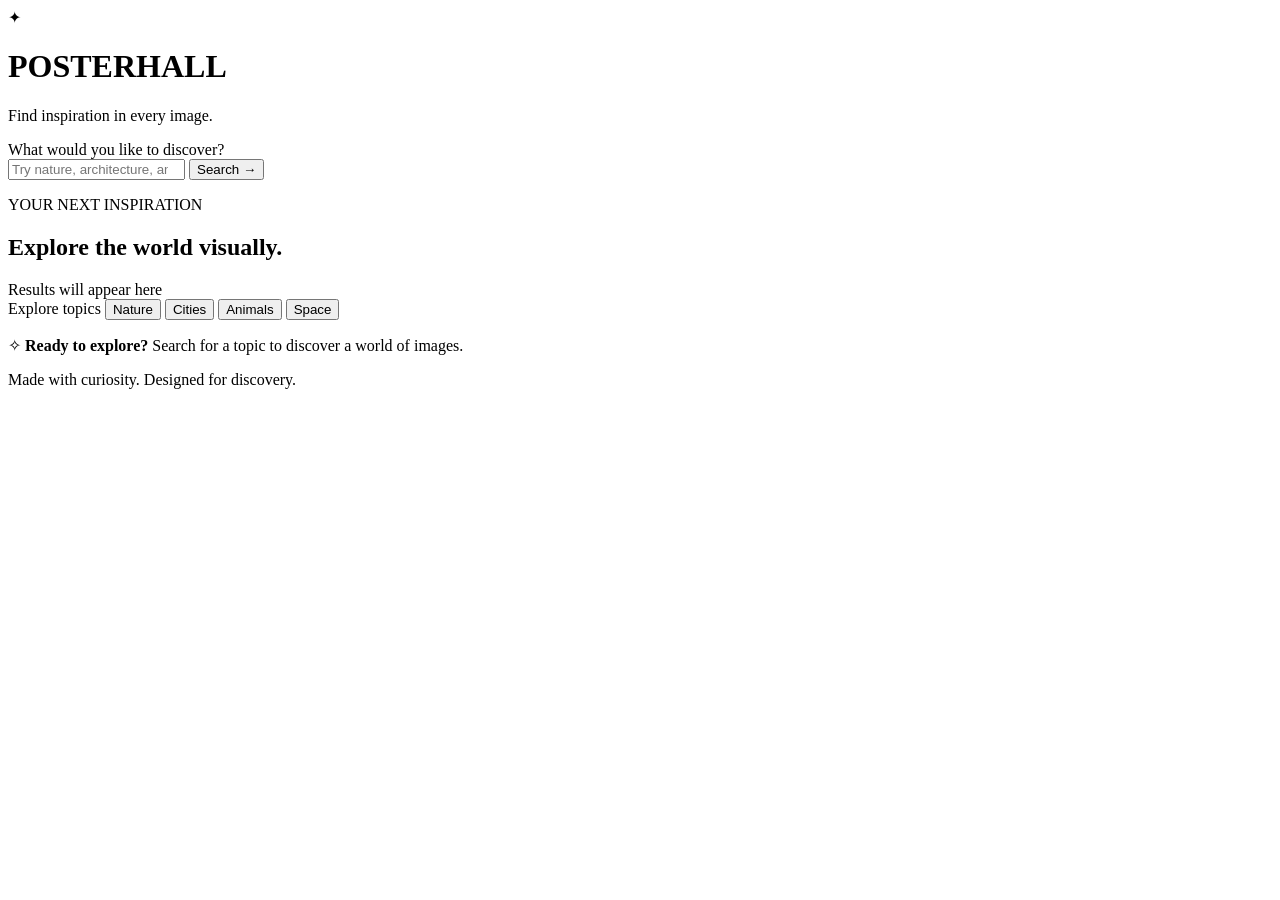
==== index.html @ b259c341 "Rename index.html.html to index.html" ====
<!DOCTYPE html>
<html lang="en">
<head>
    <meta charset="UTF-8">
    <meta name="viewport" content="width=device-width, initial-scale=1.0">

    <title>PosterHall | Image Discovery</title>

    <link rel="stylesheet" href="styles.css">
</head>
<body>

    <header class="site-header">
        <div class="brand">
            <span class="brand-icon">✦</span>
            <h1>POSTERHALL</h1>
        </div>

        <p class="tagline">
            Find inspiration in every image.
        </p>

        <form id="search-form" class="search-form">
            <label for="search-input">What would you like to discover?</label>

            <div class="search-controls">
                <input
                    id="search-input"
                    type="search"
                    placeholder="Try nature, architecture, animals..."
                    aria-label="Enter a topic to search for images"
                >

                <button id="search-button" type="button">
                    Search <span aria-hidden="true">→</span>
                </button>
            </div>
        </form>
    </header>

    <main class="main-content">

        <section class="discover-section">
            <div class="section-heading">
                <div>
                    <p class="eyebrow">YOUR NEXT INSPIRATION</p>
                    <h2>Explore the world visually.</h2>
                </div>

                <span class="result-count" id="result-count">
                    Results will appear here
                </span>
            </div>

            <div class="suggestions">
                <span class="suggestion-label">Explore topics</span>

                <button class="chip" type="button">Nature</button>
                <button class="chip" type="button">Cities</button>
                <button class="chip" type="button">Animals</button>
                <button class="chip" type="button">Space</button>
            </div>

            <p class="empty-state" id="status">
                <span class="empty-icon" aria-hidden="true">✧</span>
                <strong>Ready to explore?</strong>
                <span>Search for a topic to discover a world of images.</span>
            </p>

            <section id="results" class="results-grid"
                aria-label="Image search results">
            </section>
        </section>

    </main>

    <footer class="site-footer">
        <p>Made with curiosity. Designed for discovery.</p>
    </footer>

    <script src="script.js"></script>
</body>
</html>
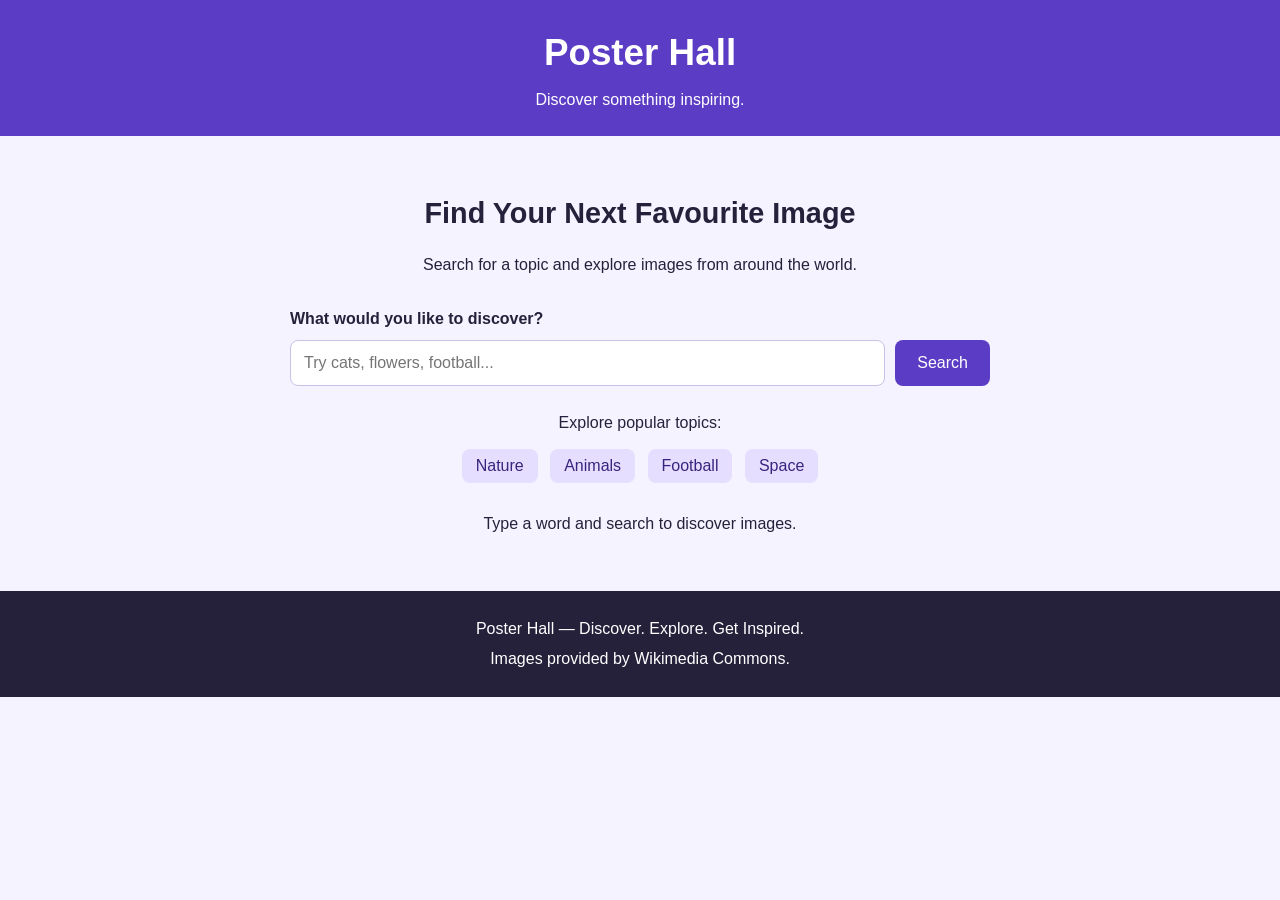
==== commit 2eb184c7: "Rename index.html.html to index.html" ====
--- a/index.html
+++ b/index.html
@@ -1,84 +1,91 @@
-
 <!DOCTYPE html>
 <html lang="en">
 <head>
     <meta charset="UTF-8">
     <meta name="viewport" content="width=device-width, initial-scale=1.0">
 
-    <title>PosterHall | Image Discovery</title>
+    <title>Poster Hall | Discover Something Inspiring</title>
 
-    <link rel="stylesheet" href="styles.css">
+    <!-- Connect CSS -->
+    <link rel="stylesheet" href="style.css">
+
+    <!-- Connect JavaScript after the HTML is parsed -->
+    <script src="script.js" defer></script>
 </head>
+
 <body>
-
     <header class="site-header">
         <div class="brand">
-            <span class="brand-icon">✦</span>
-            <h1>POSTERHALL</h1>
+            <h1>Poster Hall</h1>
+            <p>Discover something inspiring.</p>
         </div>
+    </header>
 
-        <p class="tagline">
-            Find inspiration in every image.
+    <main class="container">
+        <section class="intro">
+            <h2>Find Your Next Favourite Image</h2>
+            <p>Search for a topic and explore images from around the world.</p>
+        </section>
+
+        <section class="search-section">
+            <form id="search-form">
+                <label for="search-input">
+                    What would you like to discover?
+                </label>
+
+                <div class="search-controls">
+                    <input
+                        type="search"
+                        id="search-input"
+                        name="query"
+                        placeholder="Try cats, flowers, football..."
+                        autocomplete="off"
+                        required
+                    >
+
+                    <button type="submit">Search</button>
+                </div>
+            </form>
+        </section>
+
+        <section class="suggestions" aria-label="Popular searches">
+            <p>Explore popular topics:</p>
+
+            <button type="button" class="suggestion-chip" data-query="Nature">
+                Nature
+            </button>
+
+            <button type="button" class="suggestion-chip" data-query="Animals">
+                Animals
+            </button>
+
+            <button type="button" class="suggestion-chip" data-query="Football">
+                Football
+            </button>
+
+            <button type="button" class="suggestion-chip" data-query="Space">
+                Space
+            </button>
+        </section>
+
+        <!-- Messages for loading, errors and result counts -->
+        <p id="status" class="status-message" role="status" aria-live="polite">
+            Type a word and search to discover images.
         </p>
 
-        <form id="search-form" class="search-form">
-            <label for="search-input">What would you like to discover?</label>
+        <p id="result-count" class="result-count" aria-live="polite"></p>
 
-            <div class="search-controls">
-                <input
-                    id="search-input"
-                    type="search"
-                    placeholder="Try nature, architecture, animals..."
-                    aria-label="Enter a topic to search for images"
-                >
-
-                <button id="search-button" type="button">
-                    Search <span aria-hidden="true">→</span>
-                </button>
-            </div>
-        </form>
-    </header>
-
-    <main class="main-content">
-
-        <section class="discover-section">
-            <div class="section-heading">
-                <div>
-                    <p class="eyebrow">YOUR NEXT INSPIRATION</p>
-                    <h2>Explore the world visually.</h2>
-                </div>
-
-                <span class="result-count" id="result-count">
-                    Results will appear here
-                </span>
-            </div>
-
-            <div class="suggestions">
-                <span class="suggestion-label">Explore topics</span>
-
-                <button class="chip" type="button">Nature</button>
-                <button class="chip" type="button">Cities</button>
-                <button class="chip" type="button">Animals</button>
-                <button class="chip" type="button">Space</button>
-            </div>
-
-            <p class="empty-state" id="status">
-                <span class="empty-icon" aria-hidden="true">✧</span>
-                <strong>Ready to explore?</strong>
-                <span>Search for a topic to discover a world of images.</span>
-            </p>
-
-            <section id="results" class="results-grid"
-                aria-label="Image search results">
-            </section>
-        </section>
-
+        <!-- JavaScript adds image cards here -->
+        <section
+            id="results"
+            class="results-grid"
+            aria-label="Image search results"
+        ></section>
     </main>
 
     <footer class="site-footer">
-        <p>Made with curiosity. Designed for discovery.</p>
+        <p>Poster Hall — Discover. Explore. Get Inspired.</p>
+        <p>Images provided by Wikimedia Commons.</p>
     </footer>
-
-    <script src="script.js"></script>
 </body>
 </html>
--- a/style.css
+++ b/style.css
@@ -0,0 +1,243 @@
+
+
+/* General page styling */
+* {
+    box-sizing: border-box;
+}
+
+body {
+    margin: 0;
+    font-family: Arial, Helvetica, sans-serif;
+    background-color: #f5f3ff;
+    color: #25213b;
+    line-height: 1.6;
+}
+
+/* Website header */
+.site-header {
+    background-color: #5b3cc4;
+    color: white;
+    padding: 24px 20px;
+    text-align: center;
+}
+
+.brand h1 {
+    margin: 0;
+    font-size: 2.3rem;
+}
+
+.brand p {
+    margin: 4px 0 0;
+}
+
+/* Main content */
+.container {
+    width: min(1100px, 92%);
+    margin: 0 auto;
+    padding: 30px 0;
+}
+
+.intro {
+    text-align: center;
+    margin-bottom: 28px;
+}
+
+.intro h2 {
+    margin-bottom: 8px;
+    font-size: 1.8rem;
+}
+
+/* Search form */
+.search-section {
+    max-width: 700px;
+    margin: 0 auto 24px;
+}
+
+.search-section label {
+    display: block;
+    margin-bottom: 8px;
+    font-weight: bold;
+}
+
+.search-controls {
+    display: flex;
+    gap: 10px;
+}
+
+.search-controls input {
+    flex: 1;
+    min-width: 0;
+    padding: 13px;
+    border: 1px solid #c9c1e8;
+    border-radius: 8px;
+    font-size: 1rem;
+}
+
+button {
+    cursor: pointer;
+    border: none;
+    border-radius: 8px;
+    font-size: 1rem;
+}
+
+.search-controls button {
+    padding: 12px 22px;
+    background-color: #5b3cc4;
+    color: white;
+}
+
+.search-controls button:hover {
+    background-color: #452a9f;
+}
+
+button:focus-visible,
+input:focus-visible {
+    outline: 3px solid #a99af0;
+    outline-offset: 3px;
+}
+
+/* Popular search buttons */
+.suggestions {
+    text-align: center;
+    margin-bottom: 24px;
+}
+
+.suggestions p {
+    margin-bottom: 10px;
+}
+
+.suggestion-chip {
+    margin: 4px;
+    padding: 8px 14px;
+    background-color: #e5defe;
+    color: #39247e;
+}
+
+.suggestion-chip:hover {
+    background-color: #d3c6ff;
+}
+
+/* Loading, empty and error messages */
+.status-message,
+.result-count {
+    text-align: center;
+    margin: 16px 0;
+}
+
+.status-message {
+    font-weight: 500;
+}
+
+.status-message.error {
+    color: #b42318;
+}
+
+.status-message.empty {
+    color: #5b3cc4;
+}
+
+.result-count {
+    font-size: 0.95rem;
+    color: #5e5874;
+}
+
+/* Loading spinner */
+.spinner {
+    display: inline-block;
+    width: 18px;
+    height: 18px;
+    margin-right: 8px;
+    border: 3px solid #ded6ff;
+    border-top-color: #5b3cc4;
+    border-radius: 50%;
+    vertical-align: middle;
+    animation: spin 0.8s linear infinite;
+}
+
+@keyframes spin {
+    to {
+        transform: rotate(360deg);
+    }
+}
+
+/* Image results grid */
+.results-grid {
+    display: grid;
+    grid-template-columns: repeat(3, minmax(0, 1fr));
+    gap: 22px;
+    margin-top: 24px;
+}
+
+/* Individual image card */
+.card {
+    overflow: hidden;
+    background-color: white;
+    border-radius: 12px;
+    box-shadow: 0 4px 14px rgba(40, 25, 80, 0.1);
+    transition: transform 0.2s ease;
+}
+
+.card:hover {
+    transform: translateY(-4px);
+}
+
+.card img {
+    display: block;
+    width: 100%;
+    height: 230px;
+    object-fit: cover;
+    background-color: #e8e4f4;
+}
+
+.card p {
+    padding: 12px;
+    margin: 0;
+    overflow-wrap: anywhere;
+    font-size: 0.95rem;
+}
+
+/* Website footer */
+.site-footer {
+    padding: 20px;
+    background-color: #25213b;
+    color: white;
+    text-align: center;
+}
+
+.site-footer p {
+    margin: 5px 0;
+}
+
+/* Tablet layout */
+@media (max-width: 800px) {
+    .results-grid {
+        grid-template-columns: repeat(2, minmax(0, 1fr));
+    }
+}
+
+/* Mobile layout */
+@media (max-width: 520px) {
+    .brand h1 {
+        font-size: 1.9rem;
+    }
+
+    .intro h2 {
+        font-size: 1.4rem;
+    }
+
+    .search-controls {
+        flex-direction: column;
+    }
+
+    .search-controls button {
+        width: 100%;
+    }
+
+    .results-grid {
+        grid-template-columns: 1fr;
+    }
+
+    .card img {
+        height: 240px;
+    }
+}
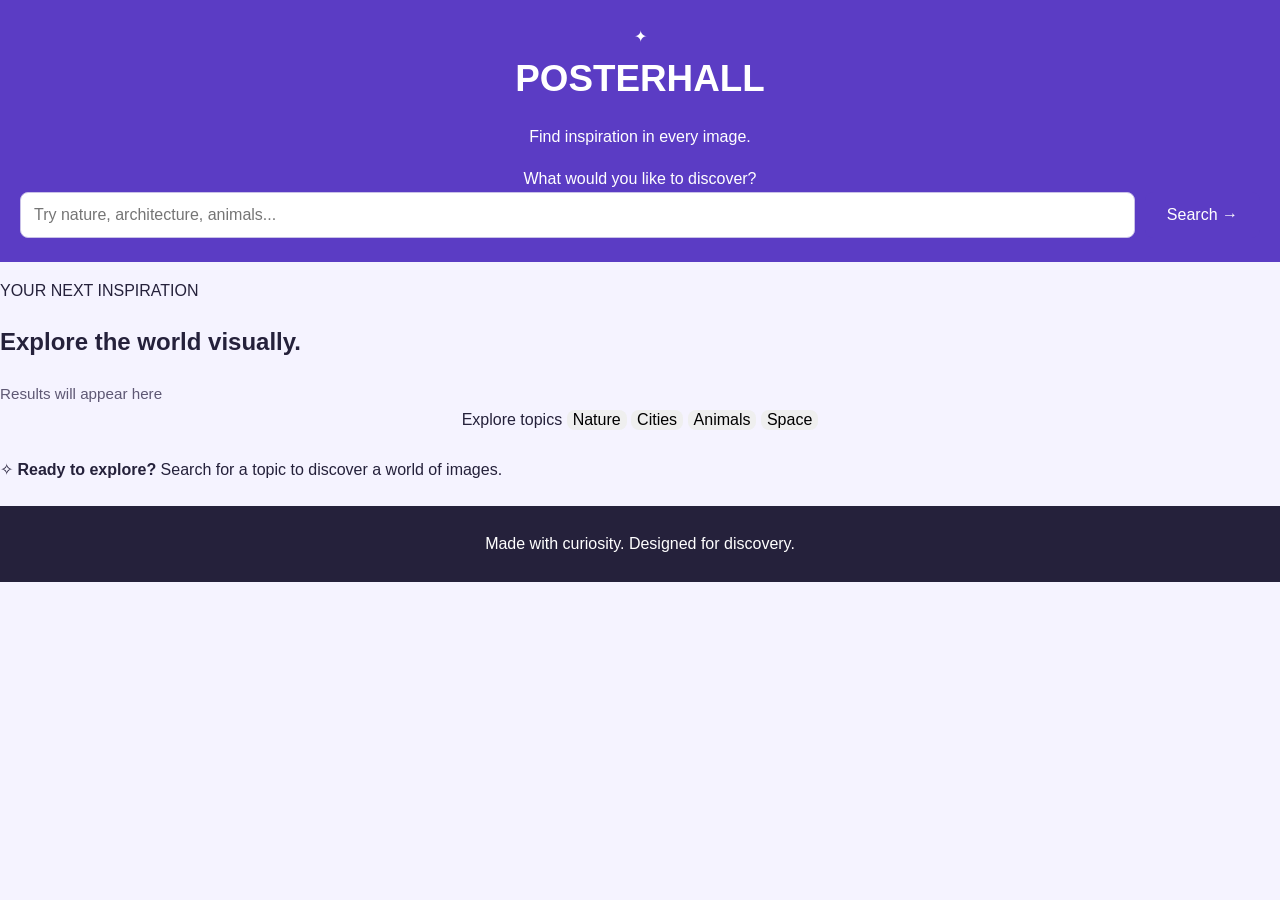
==== commit a745ed1c: "Merge pull request #1 from gayatripotluri20-07-2008/part-1-scaffold-ui Part 1 scaffold UI" ====
--- a/index.html
+++ b/index.html
@@ -1,91 +1,84 @@
+
 <!DOCTYPE html>
 <html lang="en">
 <head>
     <meta charset="UTF-8">
     <meta name="viewport" content="width=device-width, initial-scale=1.0">
 
-    <title>Poster Hall | Discover Something Inspiring</title>
+    <title>PosterHall | Image Discovery</title>
 
-    <!-- Connect CSS -->
-    <link rel="stylesheet" href="style.css">
+    <link rel="stylesheet" href="styles.css">
+</head>
+<body>
 
-    <!-- Connect JavaScript after the HTML is parsed -->
-    <script src="script.js" defer></script>
-</head>
-
-<body>
     <header class="site-header">
         <div class="brand">
-            <h1>Poster Hall</h1>
-            <p>Discover something inspiring.</p>
+            <span class="brand-icon">✦</span>
+            <h1>POSTERHALL</h1>
         </div>
+
+        <p class="tagline">
+            Find inspiration in every image.
+        </p>
+
+        <form id="search-form" class="search-form">
+            <label for="search-input">What would you like to discover?</label>
+
+            <div class="search-controls">
+                <input
+                    id="search-input"
+                    type="search"
+                    placeholder="Try nature, architecture, animals..."
+                    aria-label="Enter a topic to search for images"
+                >
+
+                <button id="search-button" type="button">
+                    Search <span aria-hidden="true">→</span>
+                </button>
+            </div>
+        </form>
     </header>
 
-    <main class="container">
-        <section class="intro">
-            <h2>Find Your Next Favourite Image</h2>
-            <p>Search for a topic and explore images from around the world.</p>
+    <main class="main-content">
+
+        <section class="discover-section">
+            <div class="section-heading">
+                <div>
+                    <p class="eyebrow">YOUR NEXT INSPIRATION</p>
+                    <h2>Explore the world visually.</h2>
+                </div>
+
+                <span class="result-count" id="result-count">
+                    Results will appear here
+                </span>
+            </div>
+
+            <div class="suggestions">
+                <span class="suggestion-label">Explore topics</span>
+
+                <button class="chip" type="button">Nature</button>
+                <button class="chip" type="button">Cities</button>
+                <button class="chip" type="button">Animals</button>
+                <button class="chip" type="button">Space</button>
+            </div>
+
+            <p class="empty-state" id="status">
+                <span class="empty-icon" aria-hidden="true">✧</span>
+                <strong>Ready to explore?</strong>
+                <span>Search for a topic to discover a world of images.</span>
+            </p>
+
+            <section id="results" class="results-grid"
+                aria-label="Image search results">
+            </section>
         </section>
 
-        <section class="search-section">
-            <form id="search-form">
-                <label for="search-input">
-                    What would you like to discover?
-                </label>
-
-                <div class="search-controls">
-                    <input
-                        type="search"
-                        id="search-input"
-                        name="query"
-                        placeholder="Try cats, flowers, football..."
-                        autocomplete="off"
-                        required
-                    >
-
-                    <button type="submit">Search</button>
-                </div>
-            </form>
-        </section>
-
-        <section class="suggestions" aria-label="Popular searches">
-            <p>Explore popular topics:</p>
-
-            <button type="button" class="suggestion-chip" data-query="Nature">
-                Nature
-            </button>
-
-            <button type="button" class="suggestion-chip" data-query="Animals">
-                Animals
-            </button>
-
-            <button type="button" class="suggestion-chip" data-query="Football">
-                Football
-            </button>
-
-            <button type="button" class="suggestion-chip" data-query="Space">
-                Space
-            </button>
-        </section>
-
-        <!-- Messages for loading, errors and result counts -->
-        <p id="status" class="status-message" role="status" aria-live="polite">
-            Type a word and search to discover images.
-        </p>
-
-        <p id="result-count" class="result-count" aria-live="polite"></p>
-
-        <!-- JavaScript adds image cards here -->
-        <section
-            id="results"
-            class="results-grid"
-            aria-label="Image search results"
-        ></section>
     </main>
 
     <footer class="site-footer">
-        <p>Poster Hall — Discover. Explore. Get Inspired.</p>
-        <p>Images provided by Wikimedia Commons.</p>
+        <p>Made with curiosity. Designed for discovery.</p>
     </footer>
+
+    <script src="script.js"></script>
 </body>
 </html>
--- a/styles.css
+++ b/styles.css
@@ -0,0 +1,243 @@
+
+
+/* General page styling */
+* {
+    box-sizing: border-box;
+}
+
+body {
+    margin: 0;
+    font-family: Arial, Helvetica, sans-serif;
+    background-color: #f5f3ff;
+    color: #25213b;
+    line-height: 1.6;
+}
+
+/* Website header */
+.site-header {
+    background-color: #5b3cc4;
+    color: white;
+    padding: 24px 20px;
+    text-align: center;
+}
+
+.brand h1 {
+    margin: 0;
+    font-size: 2.3rem;
+}
+
+.brand p {
+    margin: 4px 0 0;
+}
+
+/* Main content */
+.container {
+    width: min(1100px, 92%);
+    margin: 0 auto;
+    padding: 30px 0;
+}
+
+.intro {
+    text-align: center;
+    margin-bottom: 28px;
+}
+
+.intro h2 {
+    margin-bottom: 8px;
+    font-size: 1.8rem;
+}
+
+/* Search form */
+.search-section {
+    max-width: 700px;
+    margin: 0 auto 24px;
+}
+
+.search-section label {
+    display: block;
+    margin-bottom: 8px;
+    font-weight: bold;
+}
+
+.search-controls {
+    display: flex;
+    gap: 10px;
+}
+
+.search-controls input {
+    flex: 1;
+    min-width: 0;
+    padding: 13px;
+    border: 1px solid #c9c1e8;
+    border-radius: 8px;
+    font-size: 1rem;
+}
+
+button {
+    cursor: pointer;
+    border: none;
+    border-radius: 8px;
+    font-size: 1rem;
+}
+
+.search-controls button {
+    padding: 12px 22px;
+    background-color: #5b3cc4;
+    color: white;
+}
+
+.search-controls button:hover {
+    background-color: #452a9f;
+}
+
+button:focus-visible,
+input:focus-visible {
+    outline: 3px solid #a99af0;
+    outline-offset: 3px;
+}
+
+/* Popular search buttons */
+.suggestions {
+    text-align: center;
+    margin-bottom: 24px;
+}
+
+.suggestions p {
+    margin-bottom: 10px;
+}
+
+.suggestion-chip {
+    margin: 4px;
+    padding: 8px 14px;
+    background-color: #e5defe;
+    color: #39247e;
+}
+
+.suggestion-chip:hover {
+    background-color: #d3c6ff;
+}
+
+/* Loading, empty and error messages */
+.status-message,
+.result-count {
+    text-align: center;
+    margin: 16px 0;
+}
+
+.status-message {
+    font-weight: 500;
+}
+
+.status-message.error {
+    color: #b42318;
+}
+
+.status-message.empty {
+    color: #5b3cc4;
+}
+
+.result-count {
+    font-size: 0.95rem;
+    color: #5e5874;
+}
+
+/* Loading spinner */
+.spinner {
+    display: inline-block;
+    width: 18px;
+    height: 18px;
+    margin-right: 8px;
+    border: 3px solid #ded6ff;
+    border-top-color: #5b3cc4;
+    border-radius: 50%;
+    vertical-align: middle;
+    animation: spin 0.8s linear infinite;
+}
+
+@keyframes spin {
+    to {
+        transform: rotate(360deg);
+    }
+}
+
+/* Image results grid */
+.results-grid {
+    display: grid;
+    grid-template-columns: repeat(3, minmax(0, 1fr));
+    gap: 22px;
+    margin-top: 24px;
+}
+
+/* Individual image card */
+.card {
+    overflow: hidden;
+    background-color: white;
+    border-radius: 12px;
+    box-shadow: 0 4px 14px rgba(40, 25, 80, 0.1);
+    transition: transform 0.2s ease;
+}
+
+.card:hover {
+    transform: translateY(-4px);
+}
+
+.card img {
+    display: block;
+    width: 100%;
+    height: 230px;
+    object-fit: cover;
+    background-color: #e8e4f4;
+}
+
+.card p {
+    padding: 12px;
+    margin: 0;
+    overflow-wrap: anywhere;
+    font-size: 0.95rem;
+}
+
+/* Website footer */
+.site-footer {
+    padding: 20px;
+    background-color: #25213b;
+    color: white;
+    text-align: center;
+}
+
+.site-footer p {
+    margin: 5px 0;
+}
+
+/* Tablet layout */
+@media (max-width: 800px) {
+    .results-grid {
+        grid-template-columns: repeat(2, minmax(0, 1fr));
+    }
+}
+
+/* Mobile layout */
+@media (max-width: 520px) {
+    .brand h1 {
+        font-size: 1.9rem;
+    }
+
+    .intro h2 {
+        font-size: 1.4rem;
+    }
+
+    .search-controls {
+        flex-direction: column;
+    }
+
+    .search-controls button {
+        width: 100%;
+    }
+
+    .results-grid {
+        grid-template-columns: 1fr;
+    }
+
+    .card img {
+        height: 240px;
+    }
+}
